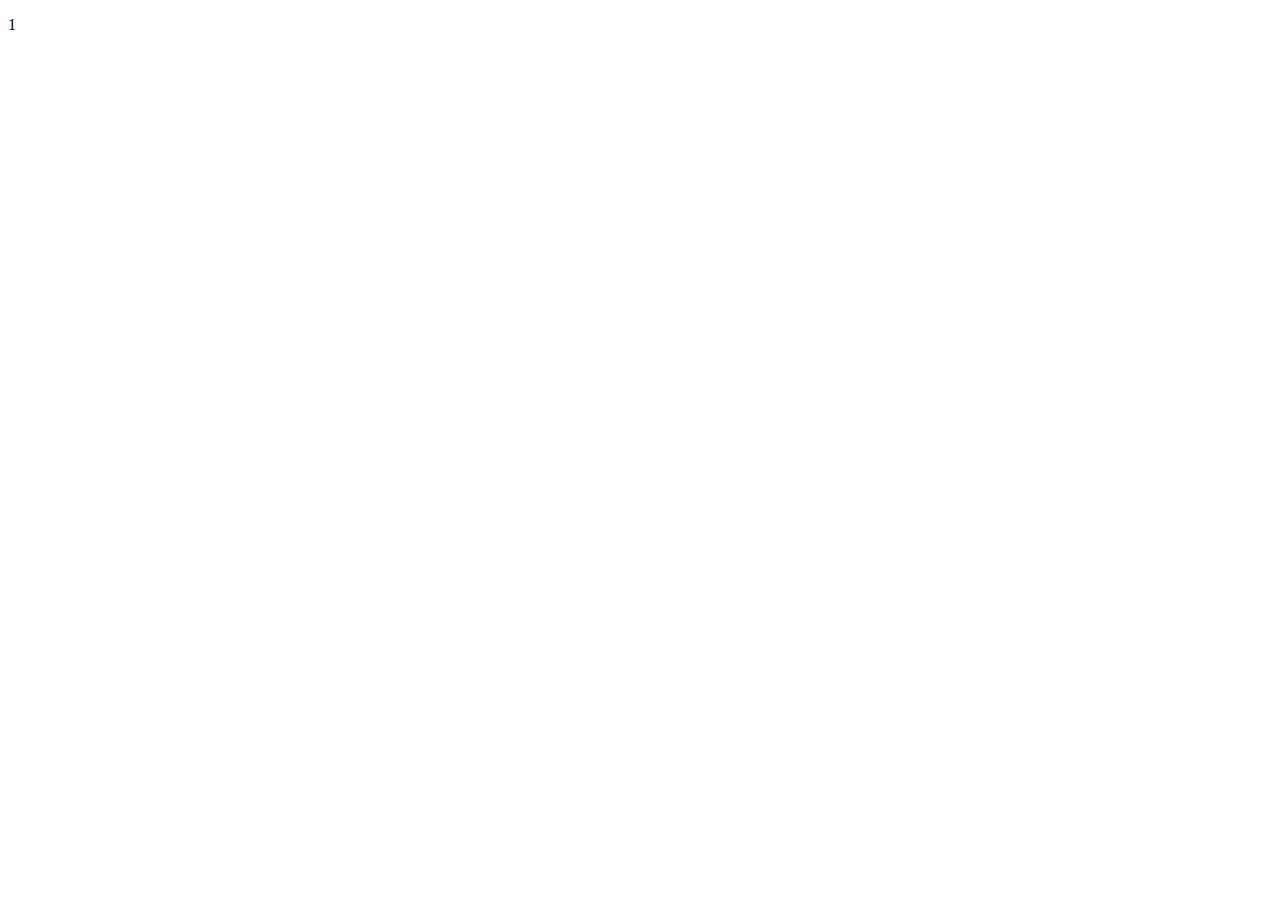
==== task5/index.html @ d4b98a90 "first commit" ====
<!DOCTYPE html>
<html lang="en">
  <head>
    <meta charset="UTF-8" />
    <meta name="viewport" content="width=device-width, initial-scale=1.0" />
    <title>Document</title>
    <link rel="stylesheet" href="/task5/styles/style.css" />
  </head>
  <body>
    <main id="main">
      <section><p>1</p></section>
      <section></section>
    </main>
  </body>
</html>
---- task5/styles/style.css ----
/*# sourceMappingURL=style.css.map */
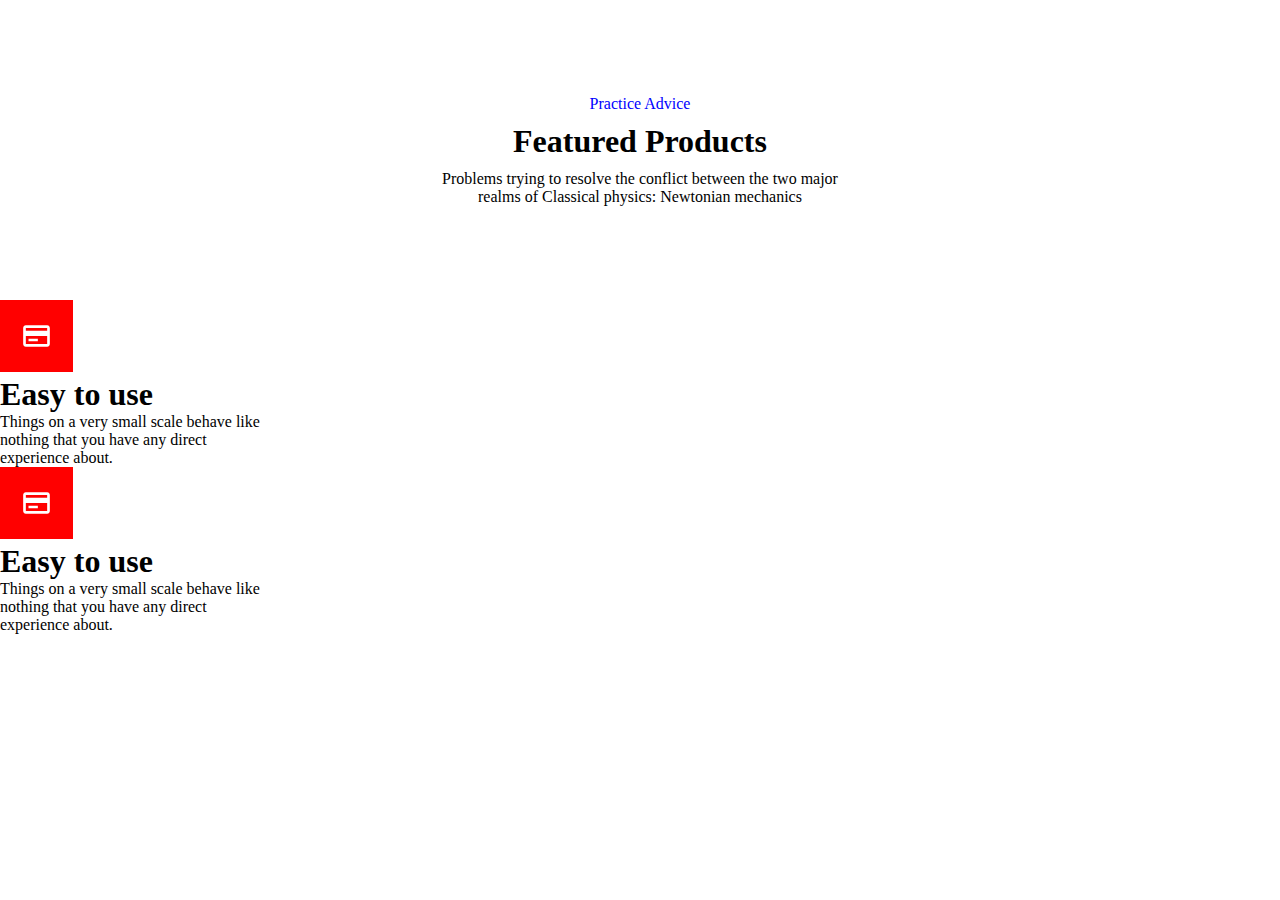
==== commit 472e6bae: "5ci task" ====
--- a/task5/index.html
+++ b/task5/index.html
@@ -8,8 +8,39 @@
   </head>
   <body>
     <main id="main">
-      <section><p>1</p></section>
-      <section></section>
+      <section class="container-1">
+        <p class="text">Practice Advice</p>
+        <h1>Featured Products</h1>
+        <p class="text-2">
+          Problems trying to resolve the conflict between the two major realms
+          of Classical physics: Newtonian mechanics
+        </p>
+      </section>
+      <!-- container 2ci -->
+
+      <div class="container-2">
+        <div class="sekilveyazilar">
+          <img class="sekil" src="/task5/assets/images/icon1.svg" alt="icon1" />
+          <div class="easy">
+            <h1 class="easy-text">Easy to use</h1>
+            <p class="text-3">
+              Things on a very small scale behave like nothing that you have any
+              direct experience about.
+            </p>
+          </div>
+        </div>
+
+        <div class="sekilveyazilar2">
+          <img class="sekil" src="/task5/assets/images/icon1.svg" alt="icon1" />
+          <div class="easy">
+            <h1 class="easy-text">Easy to use</h1>
+            <p class="text-3">
+              Things on a very small scale behave like nothing that you have any
+              direct experience about.
+            </p>
+          </div>
+        </div>
+      </div>
     </main>
   </body>
 </html>
--- a/task5/styles/style.css
+++ b/task5/styles/style.css
@@ -1 +1,36 @@
-/*# sourceMappingURL=style.css.map */+* {
+  margin: 0;
+  padding: 0;
+  box-sizing: border-box;
+}
+
+.container-1 {
+  height: 300px;
+  display: flex;
+  flex-direction: column;
+  align-items: center;
+  justify-content: center;
+  gap: 10px;
+}
+
+.text {
+  color: blue;
+}
+
+.text-2 {
+  width: 400px;
+  text-align: center;
+}
+
+.sekil {
+  background-color: red;
+  padding: 20px;
+}
+
+.text-3 {
+  width: 270px;
+}
+
+.conatiner-2 {
+  display: flex;
+}/*# sourceMappingURL=style.css.map */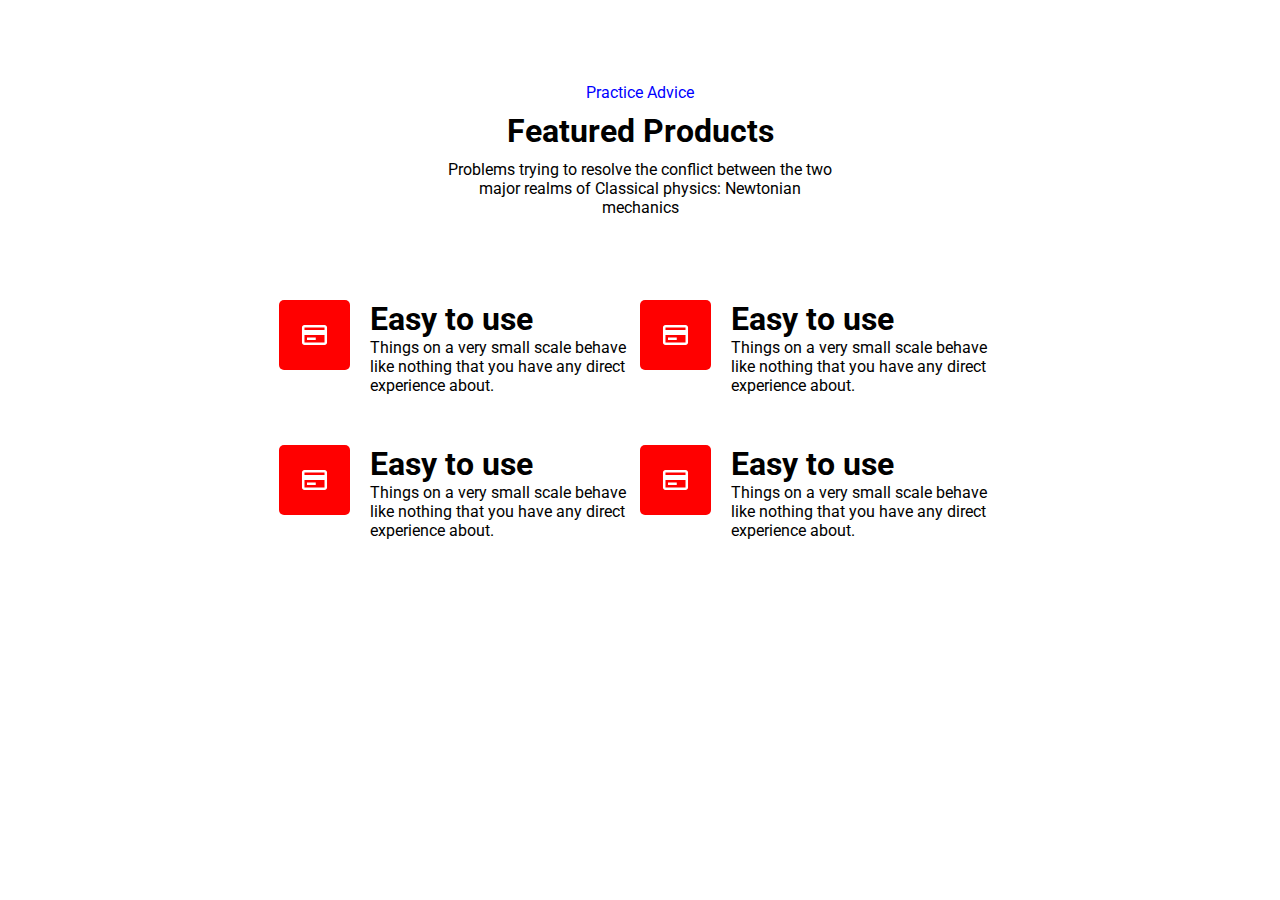
==== commit 8c9e62d6: "task5 hrll olundu" ====
--- a/task5/index.html
+++ b/task5/index.html
@@ -4,40 +4,71 @@
     <meta charset="UTF-8" />
     <meta name="viewport" content="width=device-width, initial-scale=1.0" />
     <title>Document</title>
+    <link rel="preconnect" href="https://fonts.googleapis.com" />
+    <link rel="preconnect" href="https://fonts.gstatic.com" crossorigin />
+    <link
+      href="https://fonts.googleapis.com/css2?family=Montserrat:wght@300;500;600&family=Nunito:wght@200;300;400;600;700&family=Roboto:wght@300;400;500;700;900&display=swap"
+      rel="stylesheet"
+    />
     <link rel="stylesheet" href="/task5/styles/style.css" />
   </head>
   <body>
     <main id="main">
-      <section class="container-1">
+      <div class="container-1">
         <p class="text">Practice Advice</p>
         <h1>Featured Products</h1>
         <p class="text-2">
           Problems trying to resolve the conflict between the two major realms
           of Classical physics: Newtonian mechanics
         </p>
-      </section>
+      </div>
+
       <!-- container 2ci -->
-
-      <div class="container-2">
+      <div class="container-211">
         <div class="sekilveyazilar">
-          <img class="sekil" src="/task5/assets/images/icon1.svg" alt="icon1" />
-          <div class="easy">
-            <h1 class="easy-text">Easy to use</h1>
-            <p class="text-3">
+          <img class="icon" src="/task5/assets/images/icon1.svg" alt="icon" />
+          <div class="yazilar">
+            <h1 class="yazilar-h1">Easy to use</h1>
+            <p class="yazilar-p1">
               Things on a very small scale behave like nothing that you have any
               direct experience about.
             </p>
           </div>
         </div>
-
-        <div class="sekilveyazilar2">
-          <img class="sekil" src="/task5/assets/images/icon1.svg" alt="icon1" />
-          <div class="easy">
-            <h1 class="easy-text">Easy to use</h1>
-            <p class="text-3">
+        <div>
+          <div class="sekilveyazilar">
+            <img class="icon" src="/task5/assets/images/icon1.svg" alt="icon" />
+            <div class="yazilar">
+              <h1 class="yazilar-h1">Easy to use</h1>
+              <p class="yazilar-p1">
+                Things on a very small scale behave like nothing that you have
+                any direct experience about.
+              </p>
+            </div>
+          </div>
+        </div>
+      </div>
+      <div class="container-212">
+        <div class="sekilveyazilar">
+          <img class="icon" src="/task5/assets/images/icon1.svg" alt="icon" />
+          <div class="yazilar">
+            <h1 class="yazilar-h1">Easy to use</h1>
+            <p class="yazilar-p1">
               Things on a very small scale behave like nothing that you have any
               direct experience about.
             </p>
+          </div>
+        </div>
+        <div>
+          <div class="sekilveyazilar">
+            <img class="icon" src="/task5/assets/images/icon1.svg" alt="icon" />
+            <div class="yazilar">
+              <h1 class="yazilar-h1">Easy to use</h1>
+              <p class="yazilar-p1">
+                Things on a very small scale behave like nothing that you have
+                any direct experience about.
+              </p>
+            </div>
           </div>
         </div>
       </div>
--- a/task5/styles/style.css
+++ b/task5/styles/style.css
@@ -2,6 +2,9 @@
   margin: 0;
   padding: 0;
   box-sizing: border-box;
+  font-family: "Montserrat", sans-serif;
+  font-family: "Nunito", sans-serif;
+  font-family: "Roboto", sans-serif;
 }
 
 .container-1 {
@@ -22,15 +25,37 @@
   text-align: center;
 }
 
-.sekil {
-  background-color: red;
-  padding: 20px;
+.container-211 {
+  display: flex;
+  flex-direction: row;
+  justify-content: center;
+  align-items: center;
 }
 
-.text-3 {
+.yazilar {
+  display: flex;
+  flex-direction: column;
+}
+
+.sekilveyazilar {
+  display: flex;
+  gap: 20px;
+}
+
+.icon {
+  background-color: red;
+  border-radius: 5px;
+  padding: 20px;
+  height: 70px;
+}
+
+.yazilar-p1 {
   width: 270px;
 }
 
-.conatiner-2 {
+.container-212 {
   display: flex;
+  margin-top: 50px;
+  align-items: center;
+  justify-content: center;
 }/*# sourceMappingURL=style.css.map */